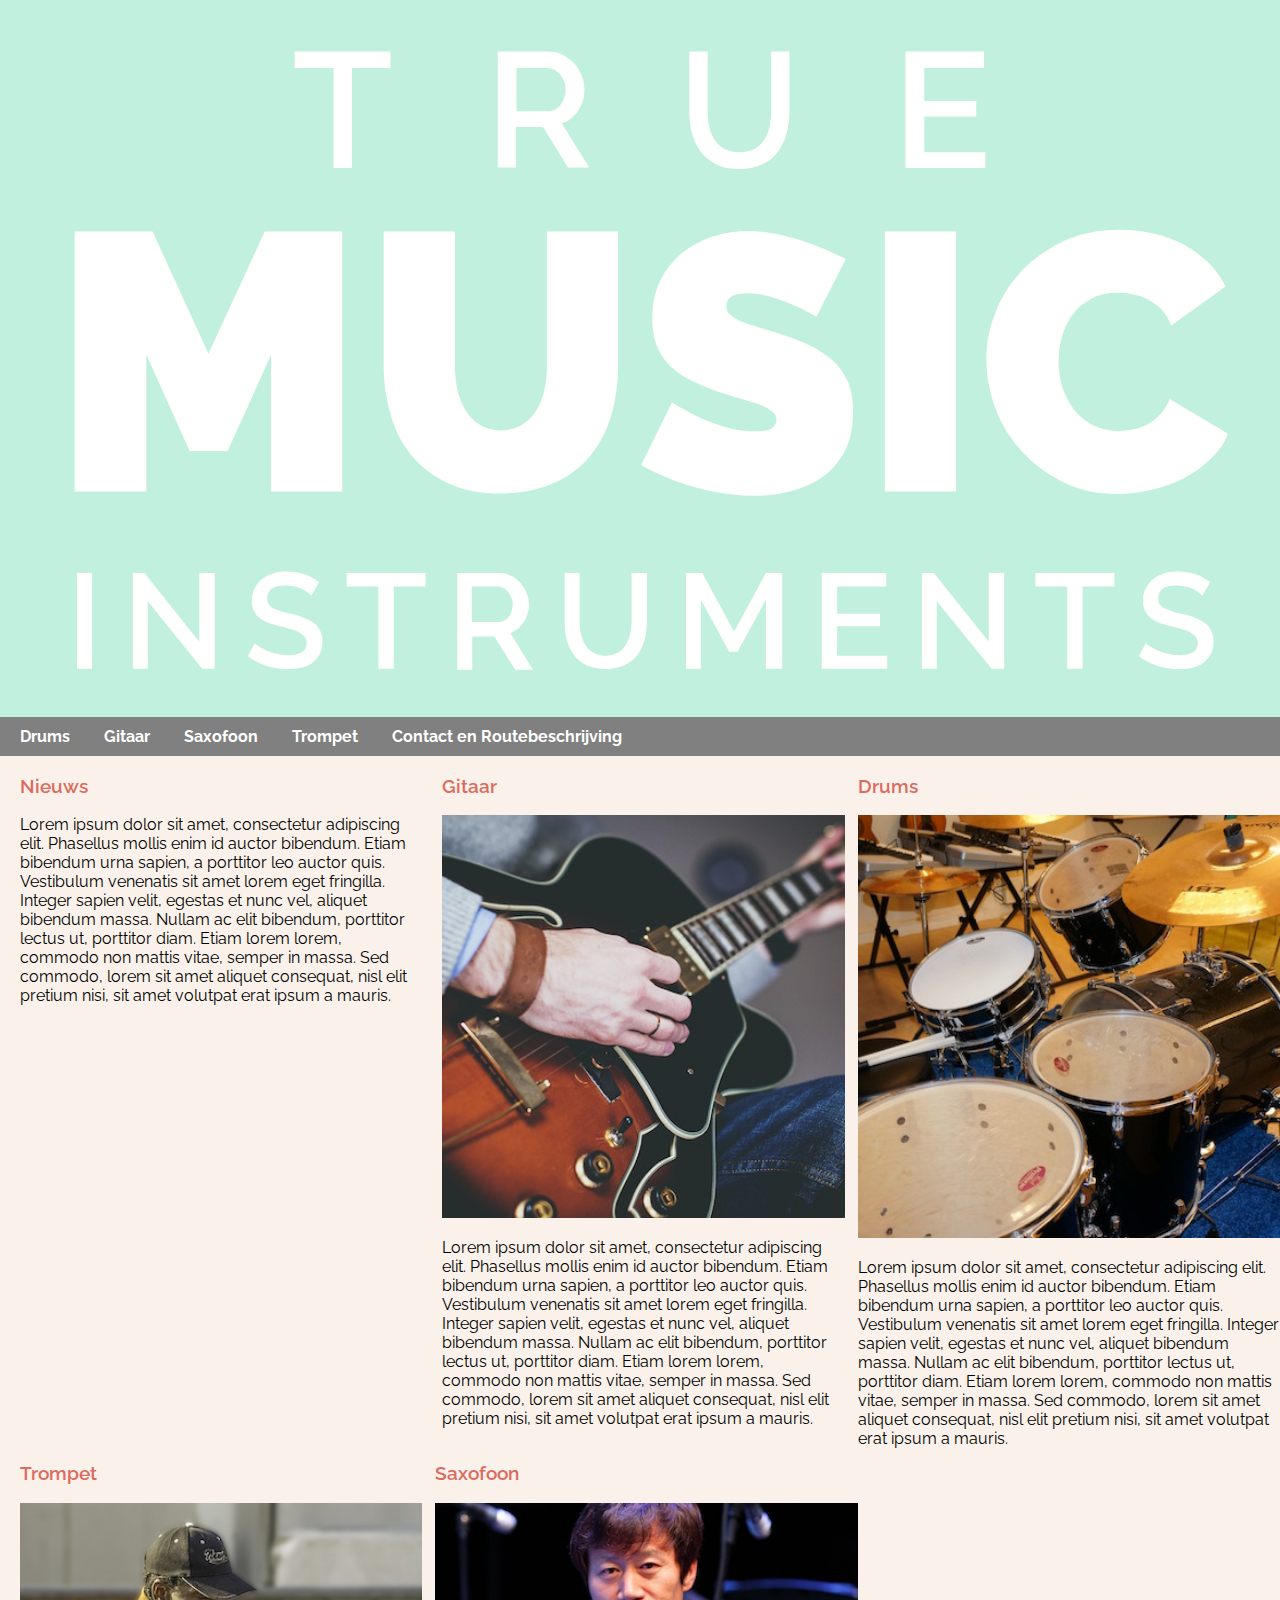
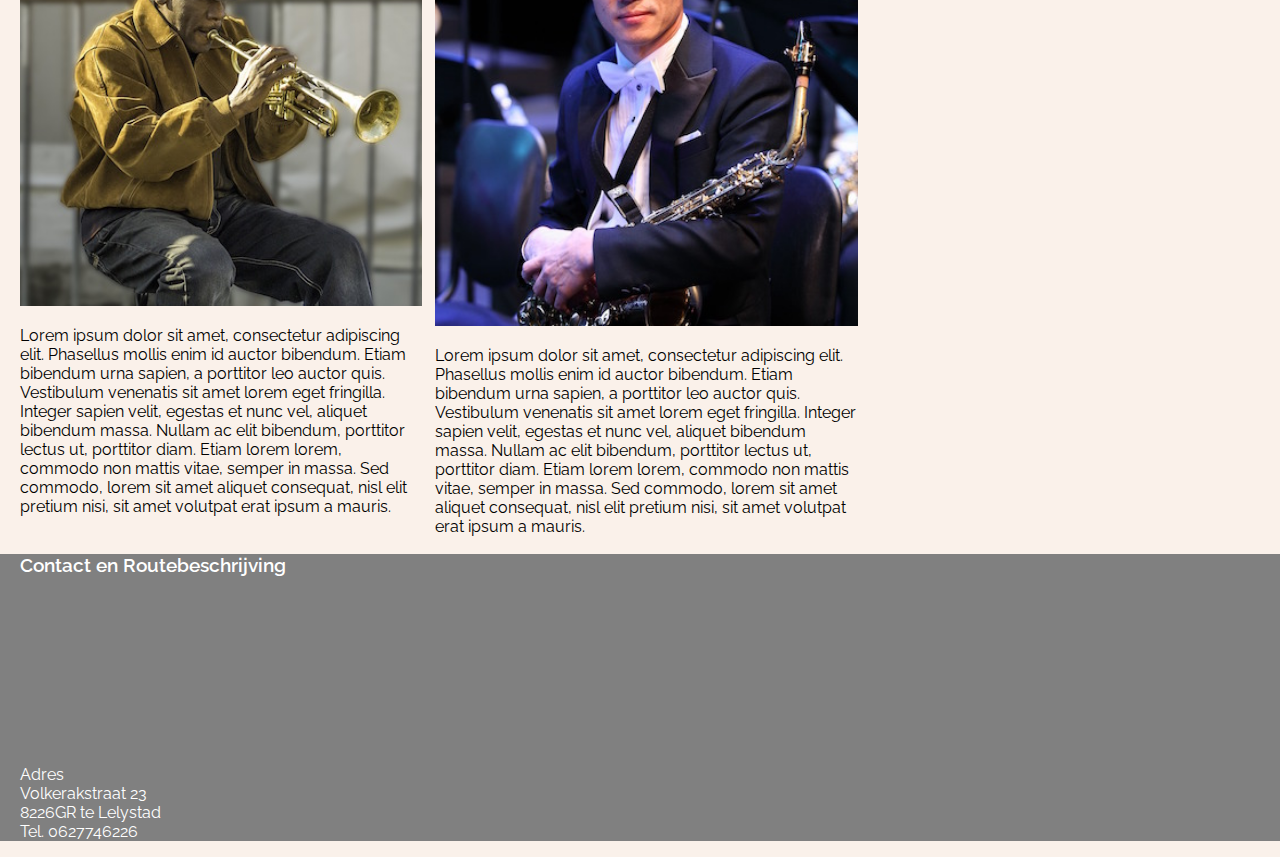
==== responsive/index.html @ 518490b5 "Responsive Site" ====
<!DOCTYPE html>
<html>
  <head>
    <link href="https://fonts.googleapis.com/css?family=Raleway:400,500,600,700" rel="stylesheet">
      <link rel="stylesheet" href="style.css">
      
    <title> True Music</title>
  </head>
  <body>

      <div id="wrapper">
          <header>
<img class="logo" src="truemusic-logo.svg" alt="logo true music">
          </header>
          <nav>
<ul>
    <li><a href="#drums">Drums</a></li>
    <li><a href="#gitaar">Gitaar</a></li>
    <li><a href="#saxofoon">Saxofoon</a></li>
    <li><a href="#trompet">Trompet</a></li>
    <li><a href="#contact">Contact en Routebeschrijving</a></li>
</ul>
          </nav>
   <section  id="nieuws">
       <h3>Nieuws</h3>
          Lorem ipsum dolor sit amet, consectetur adipiscing elit. Phasellus mollis enim id auctor bibendum. Etiam bibendum urna sapien, a porttitor leo auctor quis. Vestibulum venenatis sit amet lorem eget fringilla. Integer sapien velit, egestas et nunc vel, aliquet bibendum massa. Nullam ac elit bibendum, porttitor lectus ut, porttitor diam. Etiam lorem lorem, commodo non mattis vitae, semper in massa. Sed commodo, lorem sit amet aliquet consequat, nisl elit pretium nisi, sit amet volutpat erat ipsum a mauris.
          
          </section>
          <section id="drums">
              <h3>Drums</h3>
              <img src="drums.jpg" class="img" alt="plaatje instrument">
              <p>
 Lorem ipsum dolor sit amet, consectetur adipiscing elit. Phasellus mollis enim id auctor bibendum. Etiam bibendum urna sapien, a porttitor leo auctor quis. Vestibulum venenatis sit amet lorem eget fringilla. Integer sapien velit, egestas et nunc vel, aliquet bibendum massa. Nullam ac elit bibendum, porttitor lectus ut, porttitor diam. Etiam lorem lorem, commodo non mattis vitae, semper in massa. Sed commodo, lorem sit amet aliquet consequat, nisl elit pretium nisi, sit amet volutpat erat ipsum a mauris.
          
              </p>
              </section>
              <br>
              <section id="gitaar">
              <h3>Gitaar</h3>
              <img src="gitaar.jpg" class="img" alt="plaatje instrument">
              <p>
 Lorem ipsum dolor sit amet, consectetur adipiscing elit. Phasellus mollis enim id auctor bibendum. Etiam bibendum urna sapien, a porttitor leo auctor quis. Vestibulum venenatis sit amet lorem eget fringilla. Integer sapien velit, egestas et nunc vel, aliquet bibendum massa. Nullam ac elit bibendum, porttitor lectus ut, porttitor diam. Etiam lorem lorem, commodo non mattis vitae, semper in massa. Sed commodo, lorem sit amet aliquet consequat, nisl elit pretium nisi, sit amet volutpat erat ipsum a mauris.
          
              </p>
              </section>
              <br>
              <section id="saxofoon">
              <h3>Saxofoon</h3>
              <img src="saxofoon.jpg" class="img" alt="plaatje instrument">
              <p>
 Lorem ipsum dolor sit amet, consectetur adipiscing elit. Phasellus mollis enim id auctor bibendum. Etiam bibendum urna sapien, a porttitor leo auctor quis. Vestibulum venenatis sit amet lorem eget fringilla. Integer sapien velit, egestas et nunc vel, aliquet bibendum massa. Nullam ac elit bibendum, porttitor lectus ut, porttitor diam. Etiam lorem lorem, commodo non mattis vitae, semper in massa. Sed commodo, lorem sit amet aliquet consequat, nisl elit pretium nisi, sit amet volutpat erat ipsum a mauris.
          
              </p>
              </section>
              <br>
              <section id="trompet">
              <h3>Trompet</h3>
              <img src="trompet.jpg" class="img" alt="plaatje instrument">
              <p>
 Lorem ipsum dolor sit amet, consectetur adipiscing elit. Phasellus mollis enim id auctor bibendum. Etiam bibendum urna sapien, a porttitor leo auctor quis. Vestibulum venenatis sit amet lorem eget fringilla. Integer sapien velit, egestas et nunc vel, aliquet bibendum massa. Nullam ac elit bibendum, porttitor lectus ut, porttitor diam. Etiam lorem lorem, commodo non mattis vitae, semper in massa. Sed commodo, lorem sit amet aliquet consequat, nisl elit pretium nisi, sit amet volutpat erat ipsum a mauris.
          
              </p>
              </section>
          <p class="clearfix"></p>
          <footer>
          <h3 id="contact">Contact en Routebeschrijving</h3>
              <iframe class="iframe" src="https://www.google.com/maps/embed?pb=!1m18!1m12!1m3!1d2429.0711907864343!2d5.4865113!3d52.495950900000004!2m3!1f0!2f0!3f0!3m2!1i1024!2i768!4f13.1!3m3!1m2!1s0x47c6267c1c7654f9%3A0x2dfbc0b8468f36a5!2sVolkerakstraat+23%2C+8226+GR+Lelystad!5e0!3m2!1snl!2snl!4v1510229911754" width="100%" height="150" frameborder="0" style="border:0" allowfullscreen></iframe>
              <p>Adres<br>
              Volkerakstraat 23<br>
              8226GR te Lelystad<br>
                  Tel. 0627746226
              </p>
          </footer>
          </div><!-- wrapper -->
      
 	</body>
  </html>
---- responsive/style.css ----
*{
    box-sizing: border-box;
}

body {
    margin:0;
    padding:0;
    background-color:rgb(250,241,234);
          font-family: 'Raleway', sans-serif;
    }

header{
    text-align:center;
    background-color:rgb(193,240,223);
}

img#logo {
    width:320px;
}

li{
    background-color:rgb(128,128,128);
    padding:10px;
    border:solid white 1px;
    padding-left:20px;
}

ul{
    padding: 0;
    margin: 0;
}

li a{
    color:white;
    text-decoration:none;
    font-weight:700;
}

@media all and (min-width: 550px) {
    ul{
        background-color:rgb(128,128,128);
    }
    li{
        display: inline-block;
        border:none;
    }
}

h3{
    color:rgb(220,106,94);
        font-weight:600;
}

section, footer{
    padding-left:20px;
}
.iframe{
    width:94%;
}
@media all and (min-width: 550px) {
    #drums, #saxofoon{
        padding-left:0;
    }
    section#nieuws{
        float: left;
        width: 36%;
    }
    section#drums{
        float:right;
        width:60%;
    }
    section#gitaar{
        float: left;
        width: 36%;
    }
    section#saxofoon{
        float:right;
        width:60%;
    }
    section#trompet{
        float: left;
        width: 36%;
    }
}

@media all and (min-width: 920px) {
    section#nieuws{
        float: left;
        width: 33%;
    }
    section#drums{
        float:right;
        width:33%;
    }
    section#gitaar{
        float: left;
        width: 33%;
        margin-top: -19px;
    }
    section#saxofoon{
        float:right;
        width:33%;
    }
    section#trompet{
        float: left;
        width: 33%;
    }

    section{
        display: inline-block;
    }
}

footer{
    background-color:rgb(128,128,128);
    color: white;
    clear: both;
}

footer h3{
    color: white;
}

nav{
    background-color:rgb(128,128,128);
}

.clearfix {
    clear:both;
}
.img {
    width:100%;
}
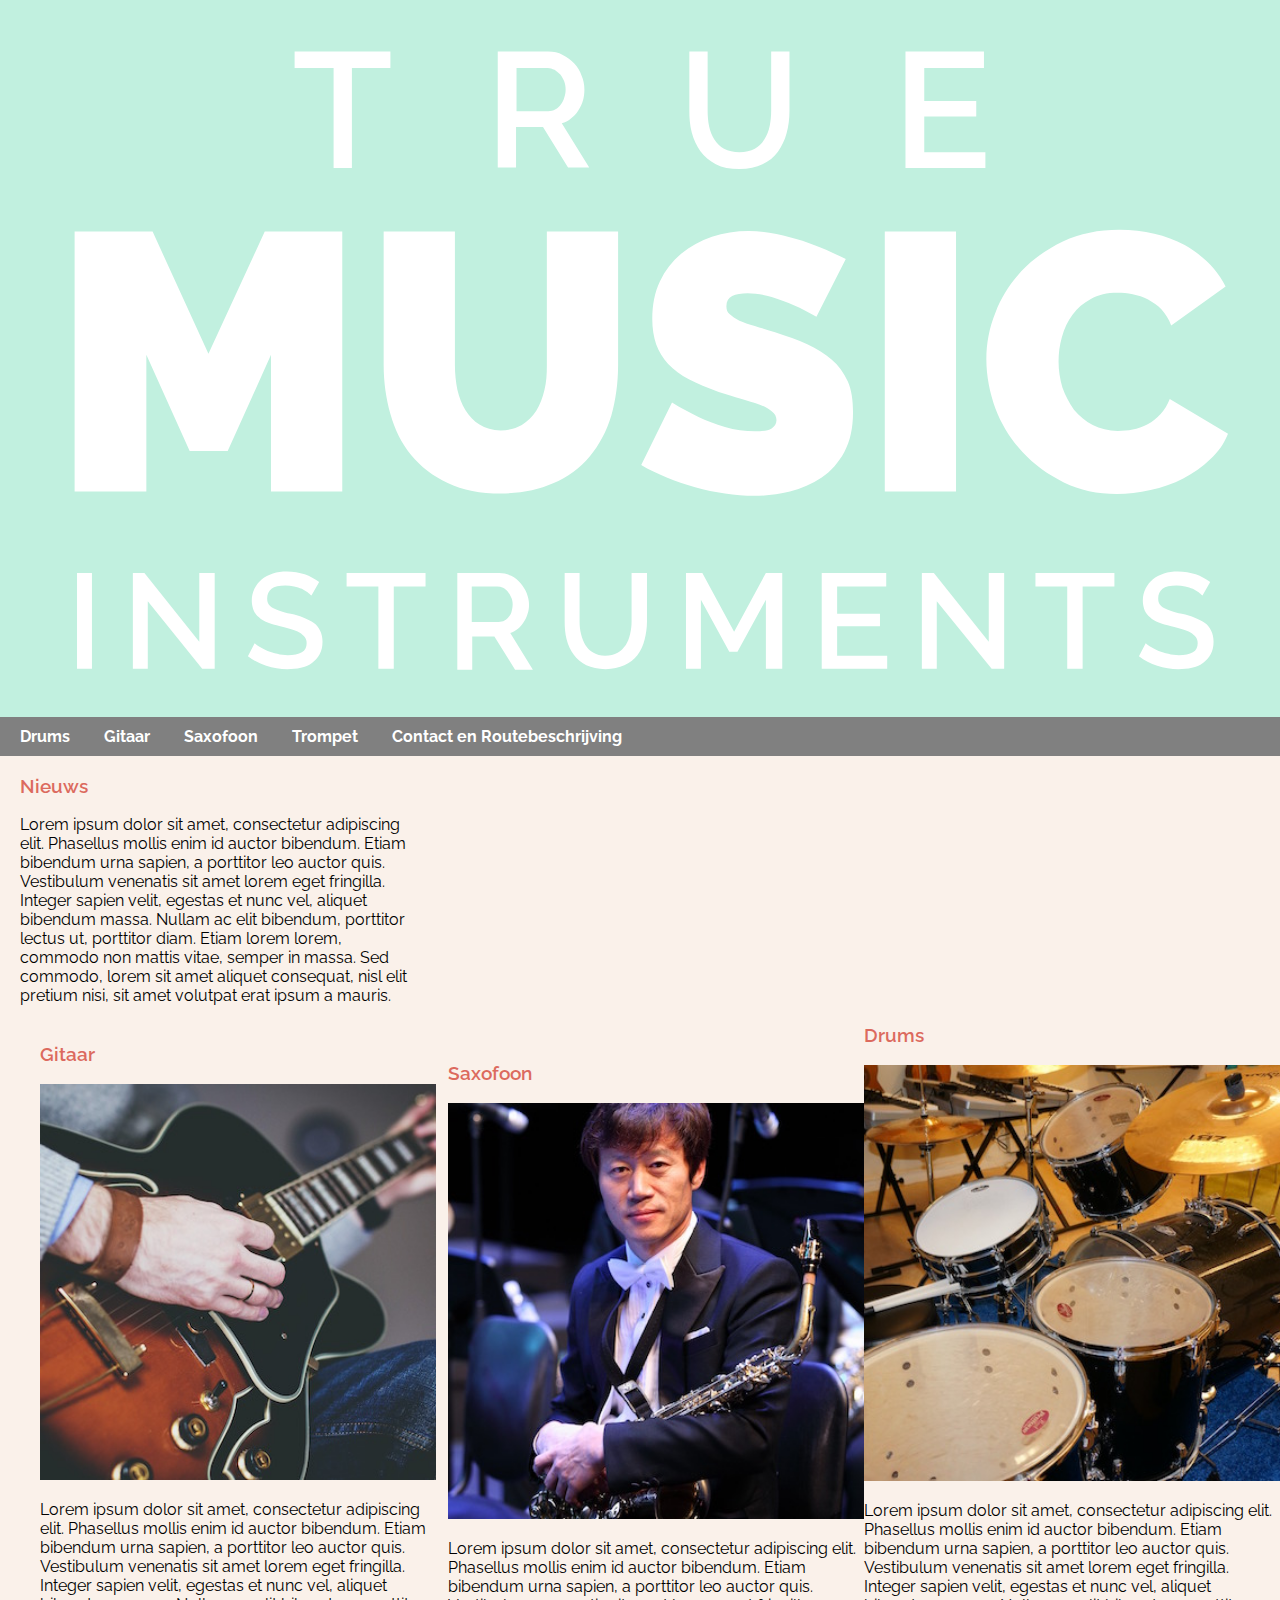
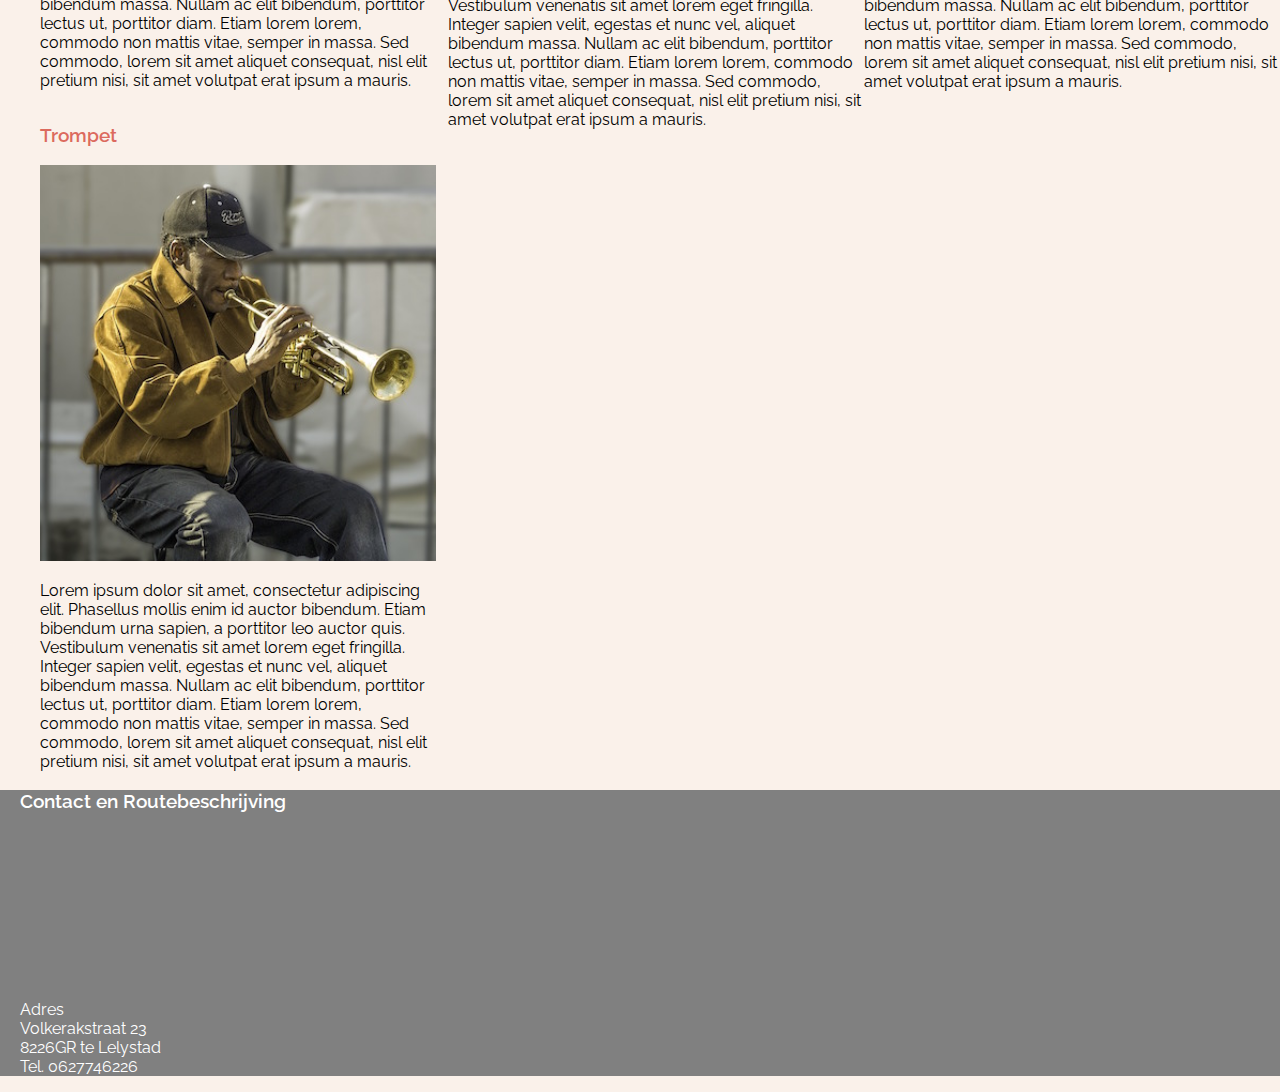
==== commit fee8ade6: "laatste versie" ====
--- a/responsive/index.html
+++ b/responsive/index.html
@@ -26,6 +26,7 @@
           Lorem ipsum dolor sit amet, consectetur adipiscing elit. Phasellus mollis enim id auctor bibendum. Etiam bibendum urna sapien, a porttitor leo auctor quis. Vestibulum venenatis sit amet lorem eget fringilla. Integer sapien velit, egestas et nunc vel, aliquet bibendum massa. Nullam ac elit bibendum, porttitor lectus ut, porttitor diam. Etiam lorem lorem, commodo non mattis vitae, semper in massa. Sed commodo, lorem sit amet aliquet consequat, nisl elit pretium nisi, sit amet volutpat erat ipsum a mauris.
           
           </section>
+          <section id="instrumenten">
           <section id="drums">
               <h3>Drums</h3>
               <img src="drums.jpg" class="img" alt="plaatje instrument">
@@ -61,6 +62,7 @@
           
               </p>
               </section>
+          </section>
           <p class="clearfix"></p>
           <footer>
           <h3 id="contact">Contact en Routebeschrijving</h3>
--- a/responsive/style.css
+++ b/responsive/style.css
@@ -89,21 +89,23 @@
         width: 33%;
     }
     section#drums{
-        float:right;
+
         width:33%;
     }
     section#gitaar{
-        float: left;
+
         width: 33%;
-        margin-top: -19px;
     }
     section#saxofoon{
-        float:right;
+
         width:33%;
     }
     section#trompet{
-        float: left;
+
         width: 33%;
+    }
+    section#instrumenten{
+        float:right
     }
 
     section{
